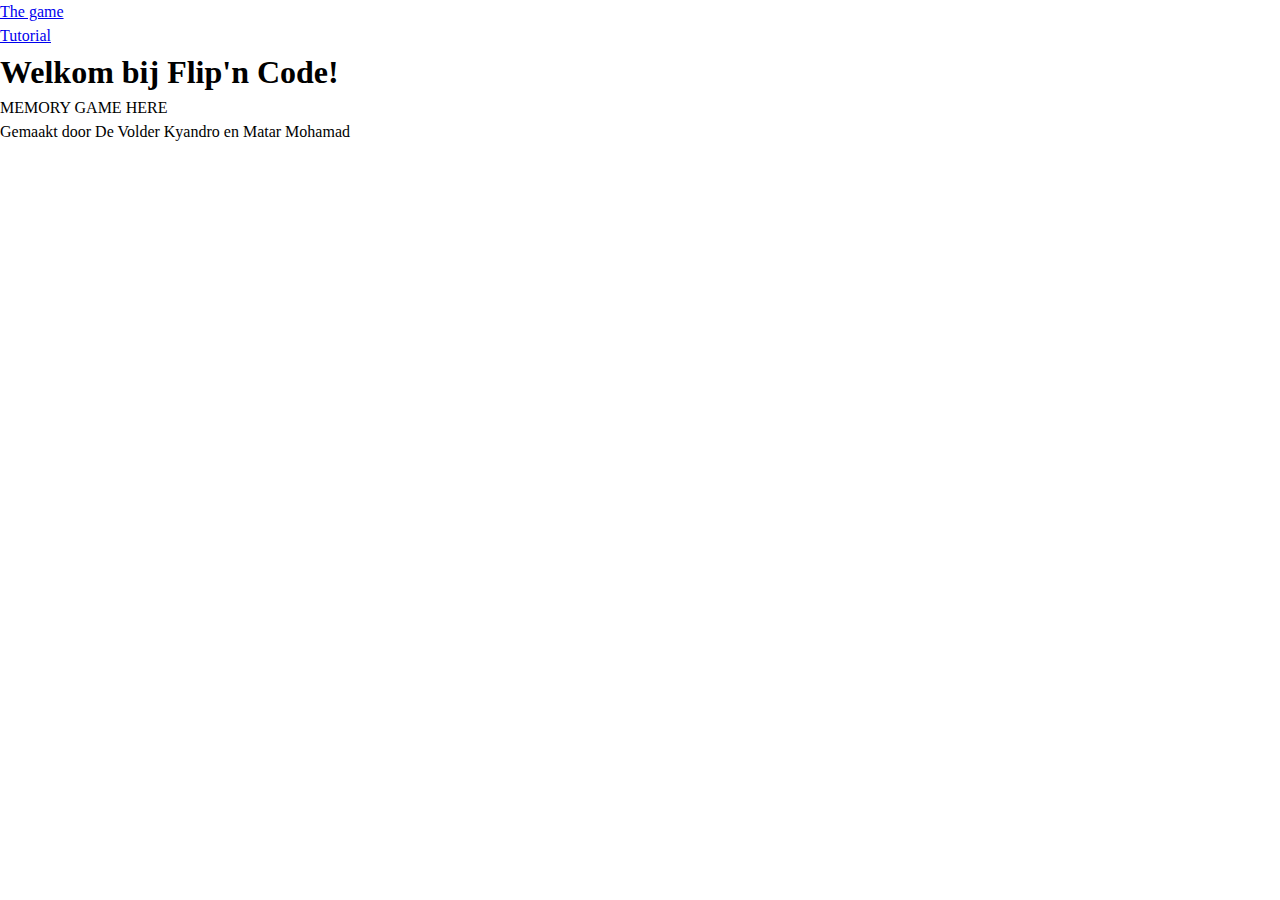
==== index.html @ 46b2619d "Basic structure set, first initial commit" ====
<!DOCTYPE html>
<html lang="en">
<head>
    <meta charset="UTF-8">
    <meta http-equiv="X-UA-Compatible" content="IE=edge">
    <meta name="viewport" content="width=device-width, initial-scale=1.0">
    <title>Flip'n Code</title>

    <link rel="stylesheet" href="./css/reset.css">
    <link rel="stylesheet" href="./css/fonts.css">
    <link rel="stylesheet" href="./css/main.css">
</head>
<body>
    <header>
        <img src="" alt="" class="logo">

        <nav class="nav">
            <ul class="nav__list">
                <li>
                    <a href="./index.html">
                        The game
                    </a>
                </li>

                <li>
                    <a href="./pages/tutorial.html">
                        Tutorial
                    </a>
                </li>
            </ul>
        </nav>
    </header>

    <main>
        <h1>
            Welkom bij Flip'n Code!
        </h1>

        <article class="memory-game">
            MEMORY GAME HERE
        </article>
    </main>

    <footer>
        <p>
            Gemaakt door De Volder Kyandro en Matar Mohamad
        </p>

        <div class="socials-school">
            <img src="" alt="">
            
            <img src="" alt="">
            
            <img src="" alt="">
        </div>
    </footer>

    <script src="./js/main.js"></script>
</body>
</html>
---- css/main.css ----
:root {}

ul {
    list-style: none;
    padding: 0;
}
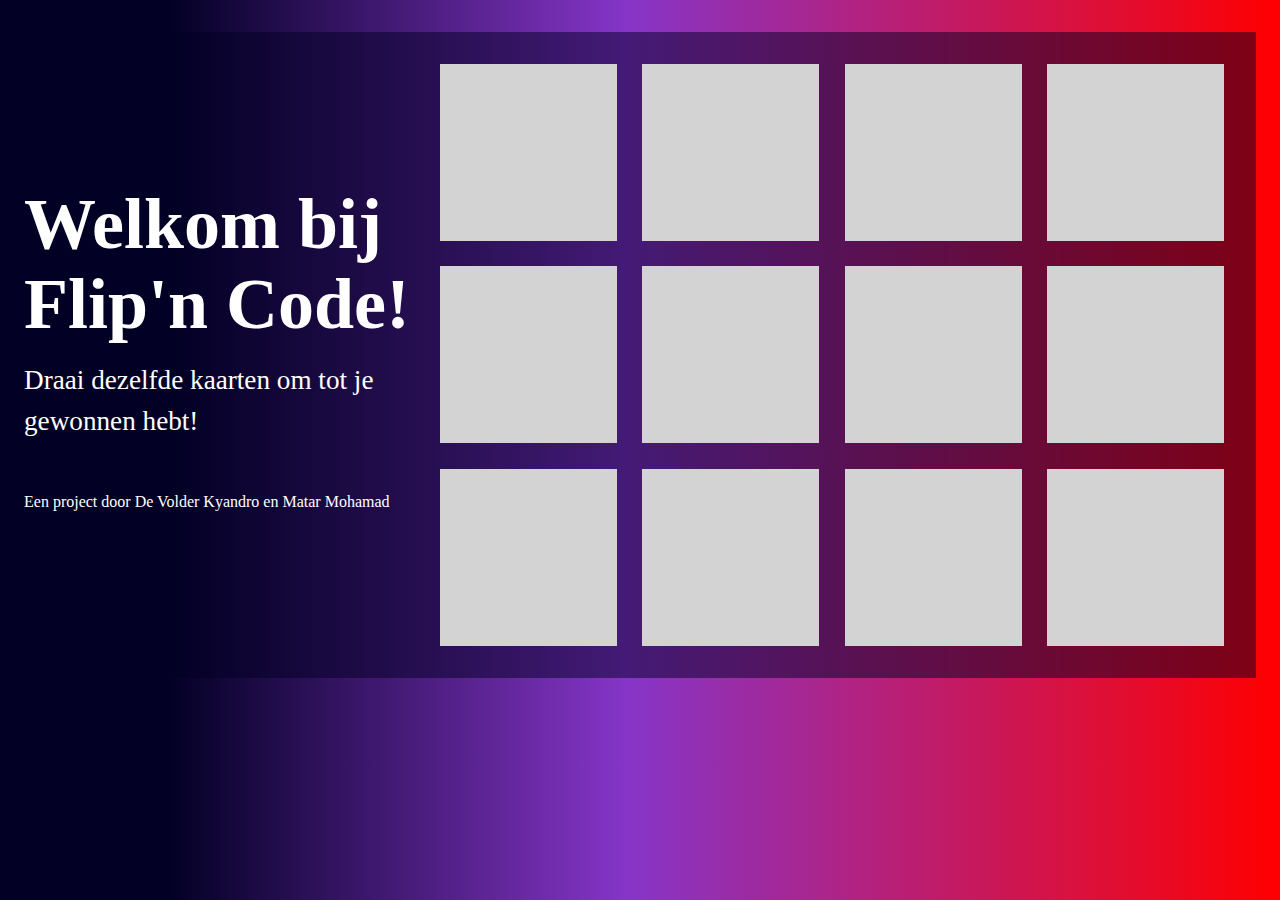
==== commit ff046159: "Finished putting content and styling" ====
--- a/index.html
+++ b/index.html
@@ -7,53 +7,94 @@
     <title>Flip'n Code</title>
 
     <link rel="stylesheet" href="./css/reset.css">
-    <link rel="stylesheet" href="./css/fonts.css">
     <link rel="stylesheet" href="./css/main.css">
 </head>
 <body>
-    <header>
+    <!-- <header>
         <img src="" alt="" class="logo">
 
-        <nav class="nav">
-            <ul class="nav__list">
+        <nav class="navigation">
+            <ul class="navigation-list">
                 <li>
-                    <a href="./index.html">
+                    <a class="navigation-item" href="./index.html">
                         The game
                     </a>
                 </li>
 
                 <li>
-                    <a href="./pages/tutorial.html">
+                    <a class="navigation-item" href="./pages/tutorial.html">
                         Tutorial
                     </a>
                 </li>
             </ul>
         </nav>
-    </header>
+    </header> -->
 
-    <main>
-        <h1>
-            Welkom bij Flip'n Code!
-        </h1>
+    <main class="content">
+        <div class="intro">
+            <h1>
+                Welkom bij <br>Flip'n Code!
+            </h1>
+
+            <p class="intro-first-text">
+                Draai dezelfde kaarten om tot je gewonnen hebt!
+            </p>
+
+            <p class="intro-last-text">
+                Een project door De Volder Kyandro en Matar Mohamad
+            </p>
+        </div>
 
         <article class="memory-game">
-            MEMORY GAME HERE
+            <div class="card" data-card="a">
+                <img src="" alt="">
+            </div>
+
+            <div class="card" data-card="a">
+                <img src="" alt="">
+            </div>
+
+            <div class="card" data-card="a">
+                <img src="" alt="">
+            </div>
+
+            <div class="card" data-card="a">
+                <img src="" alt="">
+            </div>
+
+            <div class="card" data-card="a">
+                <img src="" alt="">
+            </div>
+
+            <div class="card" data-card="a">
+                <img src="" alt="">
+            </div>
+
+            <div class="card" data-card="a">
+                <img src="" alt="">
+            </div>
+
+            <div class="card" data-card="a">
+                <img src="" alt="">
+            </div>
+
+            <div class="card" data-card="a">
+                <img src="" alt="">
+            </div>
+
+            <div class="card" data-card="a">
+                <img src="" alt="">
+            </div>
+
+            <div class="card" data-card="a">
+                <img src="" alt="">
+            </div>
+
+            <div class="card" data-card="a">
+                <img src="" alt="">
+            </div>
         </article>
     </main>
-
-    <footer>
-        <p>
-            Gemaakt door De Volder Kyandro en Matar Mohamad
-        </p>
-
-        <div class="socials-school">
-            <img src="" alt="">
-            
-            <img src="" alt="">
-            
-            <img src="" alt="">
-        </div>
-    </footer>
 
     <script src="./js/main.js"></script>
 </body>
--- a/css/main.css
+++ b/css/main.css
@@ -1,6 +1,97 @@
-:root {}
+body {
+    background: linear-gradient(90deg, rgba(2,0,36,1) 13%, rgba(134,53,200,1) 49%, rgba(255,0,0,1) 100%);
+    padding: 1.5rem;
+}
+
+.content {
+    padding-bottom: 3rem;
+}
+
+@media (min-width: 72rem) {
+    .content {
+        max-width: 77rem;
+        margin: 0 auto;
+        background-color: rgba(2, 0, 36, 0.5);
+        padding: 1.5rem;
+        margin-top: .5rem;
+        display: grid;
+        grid-template-columns: repeat(2, 1fr);
+    } 
+}
+
+@media (min-width: 80rem) {
+    .content {
+        padding-left: 0;
+    } 
+}
 
 ul {
     list-style: none;
     padding: 0;
-}+}
+
+@media (min-width: 48rem) {
+    .intro {
+        margin-top: 8rem;
+    }   
+}
+
+h1 {
+    font-size: 3.3rem;
+    line-height: 4rem;
+    margin-bottom: 1rem;
+    color: white;
+}
+
+@media (min-width: 768px) {
+    h1 {
+        font-size: 4.5rem;
+        line-height: 5rem;
+    }   
+}
+
+p {
+    color: white;
+}
+
+.intro-first-text {
+    font-size: 1.7rem;
+}
+
+.intro-last-text {
+    margin-top: 1rem;
+    margin-bottom: 2rem;
+}
+
+@media (min-width: 48rem) {
+    .intro-last-text {
+        margin-top: 3rem;
+    }  
+}
+
+.memory-game {
+    display: flex;
+    flex-wrap: wrap;
+    gap: .6rem;
+}
+
+@media (min-width: 80rem) {
+    .memory-game {
+        width: 50rem;
+        // margin: 0 auto;
+    }
+}
+
+.card {
+    width: 45%;
+    aspect-ratio: 1/1;
+    background-color: lightgrey;
+    flex-grow: 1;
+}
+
+@media (min-width: 48rem) {
+    .card {
+        width: 22%;
+        margin: .5rem;
+    } 
+}
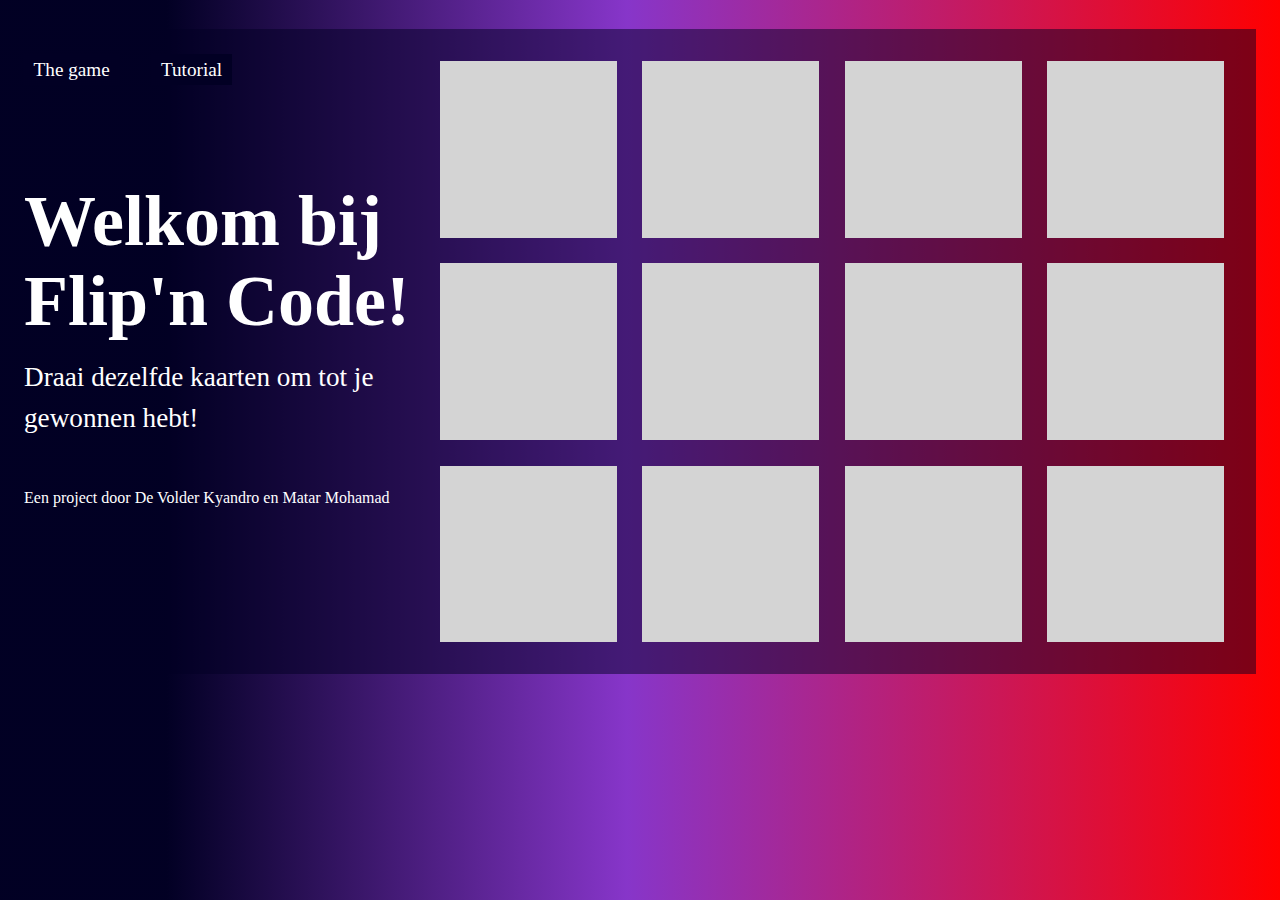
==== commit 6e26f5d8: "Some changes in CSS, added tutorial page" ====
--- a/index.html
+++ b/index.html
@@ -10,10 +10,8 @@
     <link rel="stylesheet" href="./css/main.css">
 </head>
 <body>
-    <!-- <header>
-        <img src="" alt="" class="logo">
-
-        <nav class="navigation">
+    <header>
+        <nav class="container navigation navigation--game">
             <ul class="navigation-list">
                 <li>
                     <a class="navigation-item" href="./index.html">
@@ -28,9 +26,9 @@
                 </li>
             </ul>
         </nav>
-    </header> -->
+    </header>
 
-    <main class="content">
+    <main class="container content--game">
         <div class="intro">
             <h1>
                 Welkom bij <br>Flip'n Code!
--- a/css/main.css
+++ b/css/main.css
@@ -1,28 +1,28 @@
 body {
-    background: linear-gradient(90deg, rgba(2,0,36,1) 13%, rgba(134,53,200,1) 49%, rgba(255,0,0,1) 100%);
+    background: linear-gradient(90deg, hsl(243, 100%, 7%) 13%, hsl(273, 58%, 50%) 49%, hsl(0, 100%, 50%) 100%);
     padding: 1.5rem;
 }
 
-.content {
-    padding-bottom: 3rem;
+.container {
+    max-width: 77rem;
+    margin: 0 auto;
+}
+
+.navigation {
+    position: relative;
+    z-index: 1;
 }
 
 @media (min-width: 72rem) {
-    .content {
-        max-width: 77rem;
-        margin: 0 auto;
-        background-color: rgba(2, 0, 36, 0.5);
-        padding: 1.5rem;
-        margin-top: .5rem;
-        display: grid;
-        grid-template-columns: repeat(2, 1fr);
-    } 
+    .navigation--game {
+        transform: translateY(2rem);
+    }
 }
 
-@media (min-width: 80rem) {
-    .content {
-        padding-left: 0;
-    } 
+.navigation-list {
+    margin-bottom: 1rem;
+    display: flex;
+    gap: 2rem;
 }
 
 ul {
@@ -30,7 +30,36 @@
     padding: 0;
 }
 
-@media (min-width: 48rem) {
+a {
+    font-size: 1.2rem;
+    text-decoration: none;
+    color: hsl(0, 0%, 100%);
+    background-color: hsl(243, 100%, 7%);
+    padding: .3rem .6rem;
+}
+
+.content--game {
+    padding-bottom: 3rem;
+}
+
+@media (min-width: 72rem) {
+    .content--game {
+        background-color: hsla(243, 100%, 7%, 0.5);
+        padding: 1.5rem;
+        margin-top: .5rem;
+        display: grid;
+        grid-template-columns: repeat(2, 1fr);
+        transform: translateY(-2.5rem);
+    } 
+}
+
+@media (min-width: 80rem) {
+    .content--game {
+        padding-left: 0;
+    } 
+}
+
+@media (min-width: 72rem) {
     .intro {
         margin-top: 8rem;
     }   
@@ -40,10 +69,10 @@
     font-size: 3.3rem;
     line-height: 4rem;
     margin-bottom: 1rem;
-    color: white;
+    color: hsl(0, 0%, 100%);
 }
 
-@media (min-width: 768px) {
+@media (min-width: 48rem) {
     h1 {
         font-size: 4.5rem;
         line-height: 5rem;
@@ -51,7 +80,7 @@
 }
 
 p {
-    color: white;
+    color: hsl(0, 0%, 100%);
 }
 
 .intro-first-text {
@@ -78,14 +107,13 @@
 @media (min-width: 80rem) {
     .memory-game {
         width: 50rem;
-        // margin: 0 auto;
     }
 }
 
 .card {
     width: 45%;
     aspect-ratio: 1/1;
-    background-color: lightgrey;
+    background-color: hsl(0, 0%, 83%);
     flex-grow: 1;
 }
 
@@ -95,3 +123,9 @@
         margin: .5rem;
     } 
 }
+
+.content--tutorial {
+    background-color: hsla(243, 100%, 7%, 0.5);
+    color: hsl(0, 0%, 100%);
+    padding: 1.5rem 1.5rem 1.5rem 0;
+}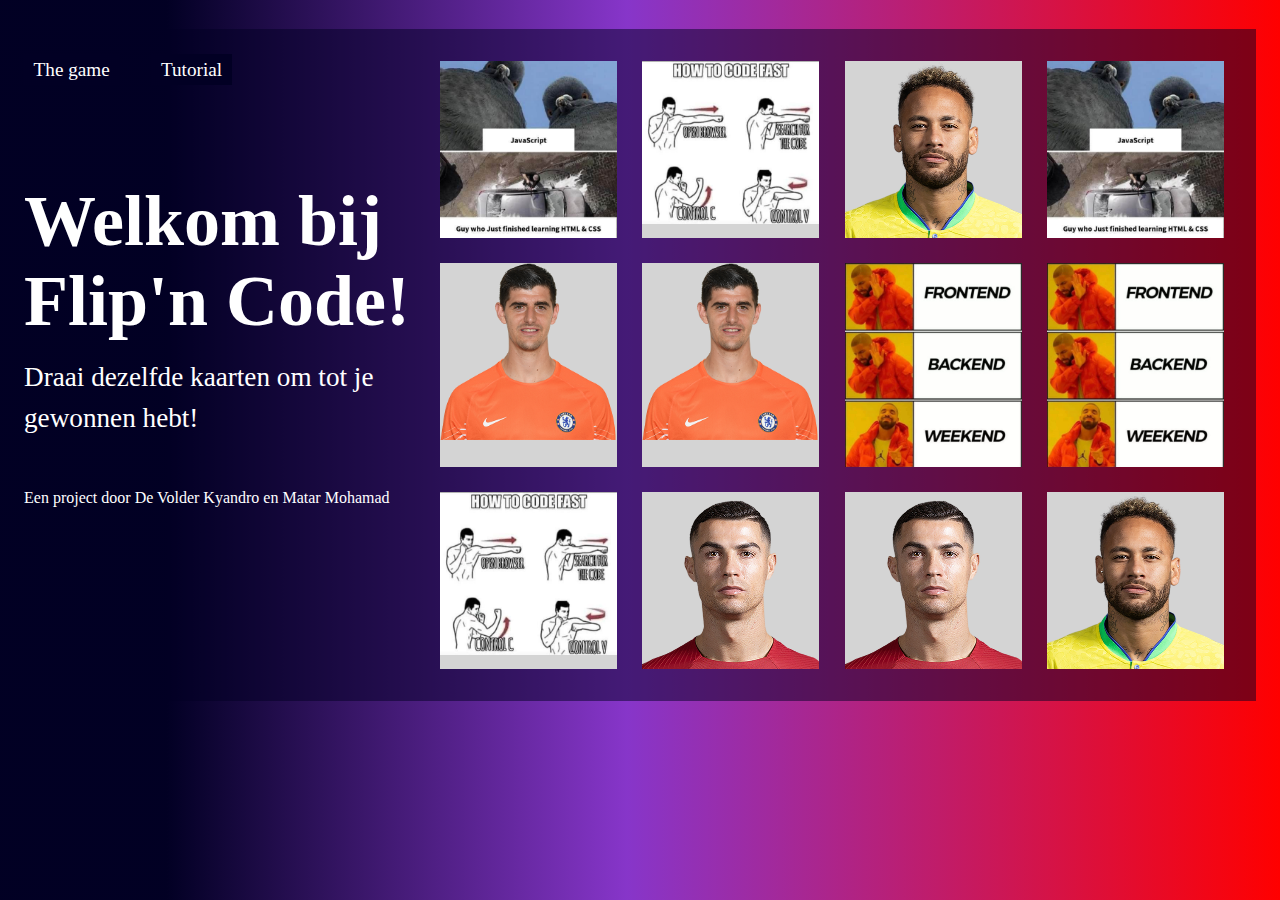
==== commit ff989e5b: "cards" ====
--- a/index.html
+++ b/index.html
@@ -44,52 +44,41 @@
         </div>
 
         <article class="memory-game">
-            <div class="card" data-card="a">
-                <img src="" alt="">
+            <div class="card" data-card="javascript">
+                <img class="card-image" src="images/javascript.jpg" alt="JavaScript logo" />
             </div>
-
-            <div class="card" data-card="a">
-                <img src="" alt="">
+            <div class="card" data-card="two">
+                <img class="card-image" src="images/2.png" alt="Number 2" />
             </div>
-
-            <div class="card" data-card="a">
-                <img src="" alt="">
+            <div class="card" data-card="three">
+                <img class="card-image" src="images/3.png" alt="Number 3" />
             </div>
-
-            <div class="card" data-card="a">
-                <img src="" alt="">
+            <div class="card" data-card="code">
+                <img class="card-image" src="images/code.jpg" alt="Code screenshot" />
             </div>
-
-            <div class="card" data-card="a">
-                <img src="" alt="">
+            <div class="card" data-card="week">
+                <img class="card-image" src="images/week.jpg" alt="Days of the week" />
             </div>
-
-            <div class="card" data-card="a">
-                <img src="" alt="">
+            <div class="card" data-card="six">
+                <img class="card-image" src="images/6.png" alt="Number 6" />
             </div>
-
-            <div class="card" data-card="a">
-                <img src="" alt="">
+            <div class="card" data-card="javascript">
+                <img class="card-image" src="images/javascript.jpg" alt="JavaScript logo" />
             </div>
-
-            <div class="card" data-card="a">
-                <img src="" alt="">
+            <div class="card" data-card="two">
+                <img class="card-image" src="images/2.png" alt="Number 2" />
             </div>
-
-            <div class="card" data-card="a">
-                <img src="" alt="">
+            <div class="card" data-card="three">
+                <img class="card-image" src="images/3.png" alt="Number 3" />
             </div>
-
-            <div class="card" data-card="a">
-                <img src="" alt="">
+            <div class="card" data-card="code">
+                <img class="card-image" src="images/code.jpg" alt="Code screenshot" />
             </div>
-
-            <div class="card" data-card="a">
-                <img src="" alt="">
+            <div class="card" data-card="week">
+                <img class="card-image" src="images/week.jpg" alt="Days of the week" />
             </div>
-
-            <div class="card" data-card="a">
-                <img src="" alt="">
+            <div class="card" data-card="six">
+                <img class="card-image" src="images/6.png" alt="Number 6" />
             </div>
         </article>
     </main>
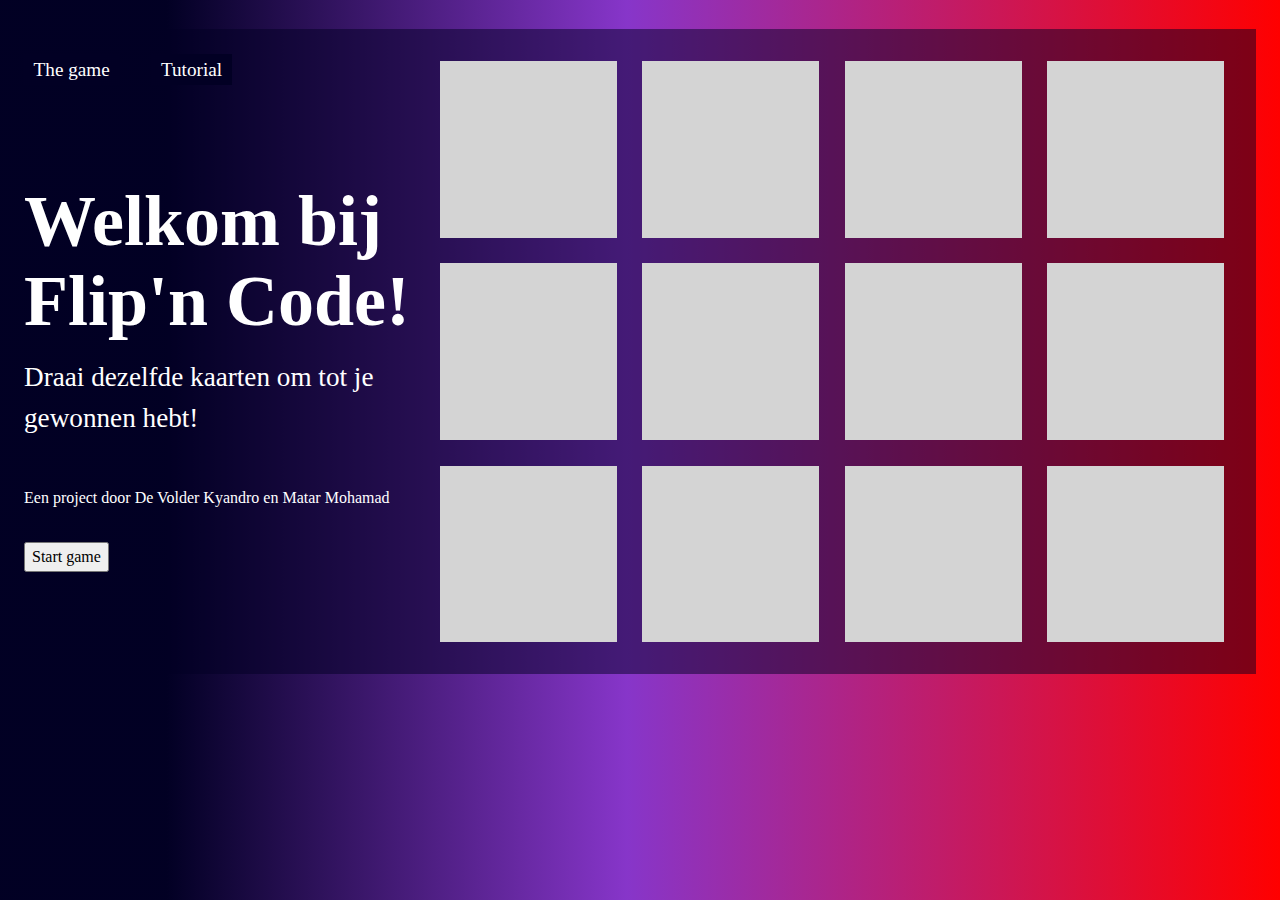
==== commit 0db24303: "Few changes from style" ====
--- a/index.html
+++ b/index.html
@@ -41,6 +41,10 @@
             <p class="intro-last-text">
                 Een project door De Volder Kyandro en Matar Mohamad
             </p>
+
+            <button class="start">
+                Start game
+            </button>
         </div>
 
         <article class="memory-game">
--- a/css/main.css
+++ b/css/main.css
@@ -115,6 +115,14 @@
     aspect-ratio: 1/1;
     background-color: hsl(0, 0%, 83%);
     flex-grow: 1;
+    overflow: hidden;
+}
+
+.card-image {
+    width: 100%;
+    height: 100%;
+    object-fit: cover;
+    display: none;
 }
 
 @media (min-width: 48rem) {
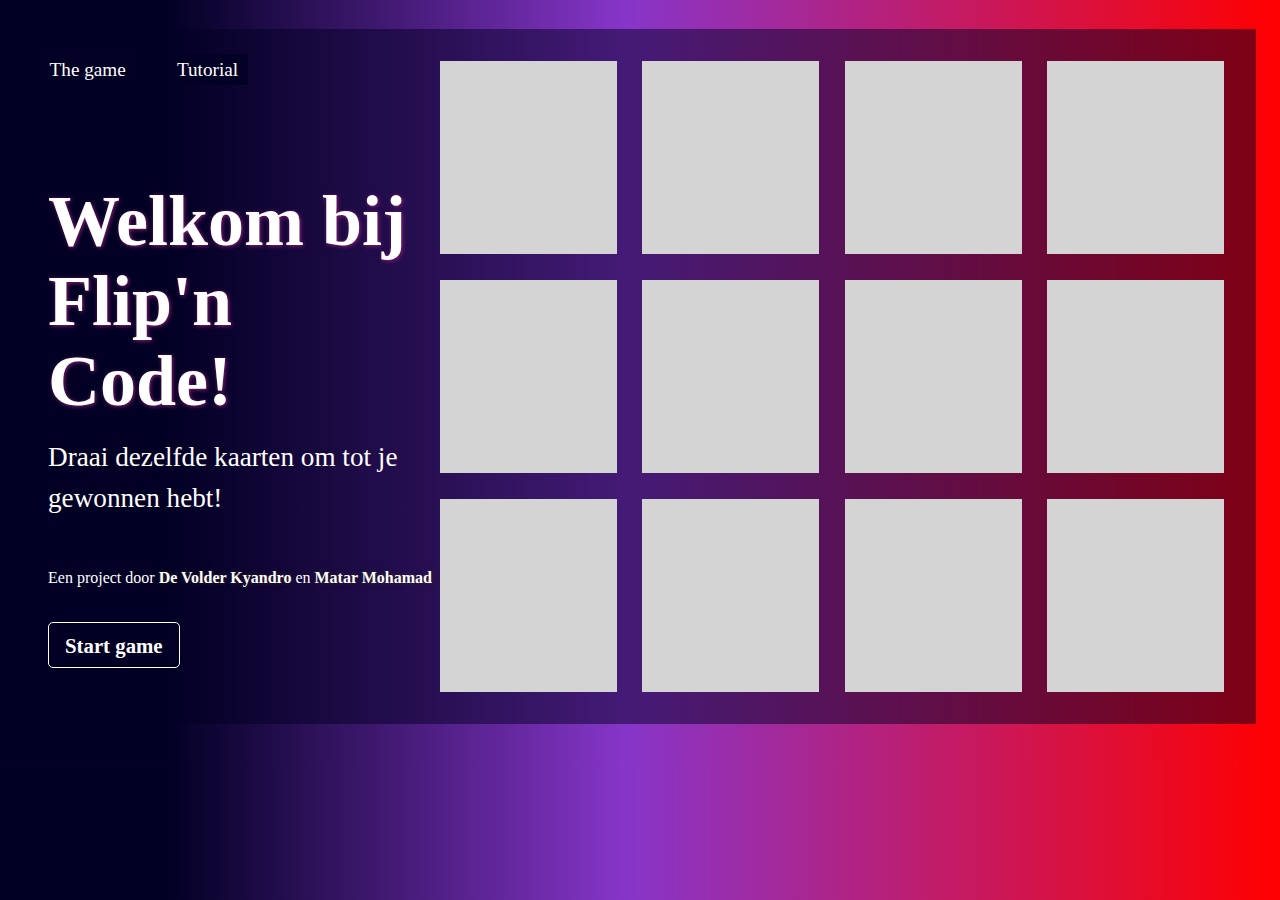
==== commit 147ed9de: "comments" ====
--- a/index.html
+++ b/index.html
@@ -39,7 +39,7 @@
             </p>
 
             <p class="intro-last-text">
-                Een project door De Volder Kyandro en Matar Mohamad
+                Een project door <span>De Volder Kyandro</span> en <span>Matar Mohamad</span>
             </p>
 
             <button class="start">
--- a/css/main.css
+++ b/css/main.css
@@ -4,7 +4,7 @@
 }
 
 .container {
-    max-width: 77rem;
+    max-width: 80rem;
     margin: 0 auto;
 }
 
@@ -20,6 +20,7 @@
 }
 
 .navigation-list {
+    padding-left: 1rem;
     margin-bottom: 1rem;
     display: flex;
     gap: 2rem;
@@ -36,6 +37,11 @@
     color: hsl(0, 0%, 100%);
     background-color: hsl(243, 100%, 7%);
     padding: .3rem .6rem;
+    transition: background 0.2s ease;
+}
+
+a:hover {
+    background: hsl(314, 64%, 34%);
 }
 
 .content--game {
@@ -58,7 +64,9 @@
         padding-left: 0;
     } 
 }
-
+.intro {
+    padding-left: 1.5rem;
+}   
 @media (min-width: 72rem) {
     .intro {
         margin-top: 8rem;
@@ -92,6 +100,12 @@
     margin-bottom: 2rem;
 }
 
+.intro-last-text span {
+    font-weight: 700;
+    color: hsl(0, 0%, 100%);
+    text-shadow: 0 0 5px hsl(0, 15%, 17%);
+}
+
 @media (min-width: 48rem) {
     .intro-last-text {
         margin-top: 3rem;
@@ -116,6 +130,7 @@
     background-color: hsl(0, 0%, 83%);
     flex-grow: 1;
     overflow: hidden;
+    cursor: pointer;
 }
 
 .card-image {
@@ -136,4 +151,35 @@
     background-color: hsla(243, 100%, 7%, 0.5);
     color: hsl(0, 0%, 100%);
     padding: 1.5rem 1.5rem 1.5rem 0;
+}
+
+
+/*
+
+
+mohamad
+
+*/
+
+
+.start {
+    background: transparent;
+    border: 1px solid white;
+    padding: .4rem 1rem;
+    font-size: 1.3rem;
+    border-radius: 5px;
+    cursor: pointer;
+    color: white;
+    transition: background 0.2s ease;
+    font-weight: 600;
+    margin-bottom: 2rem;
+}
+
+.start:hover {
+    // background: linear-gradient(90deg, hsl(243, 100%, 7%) 13%, hsl(273, 58%, 50%) 49%, hsl(0, 100%, 50%) 100%);
+    background: hsl(314, 64%, 34%);
+}
+
+h1 {
+    text-shadow: 1px 1px 4px hsl(314, 64%, 34%);
 }